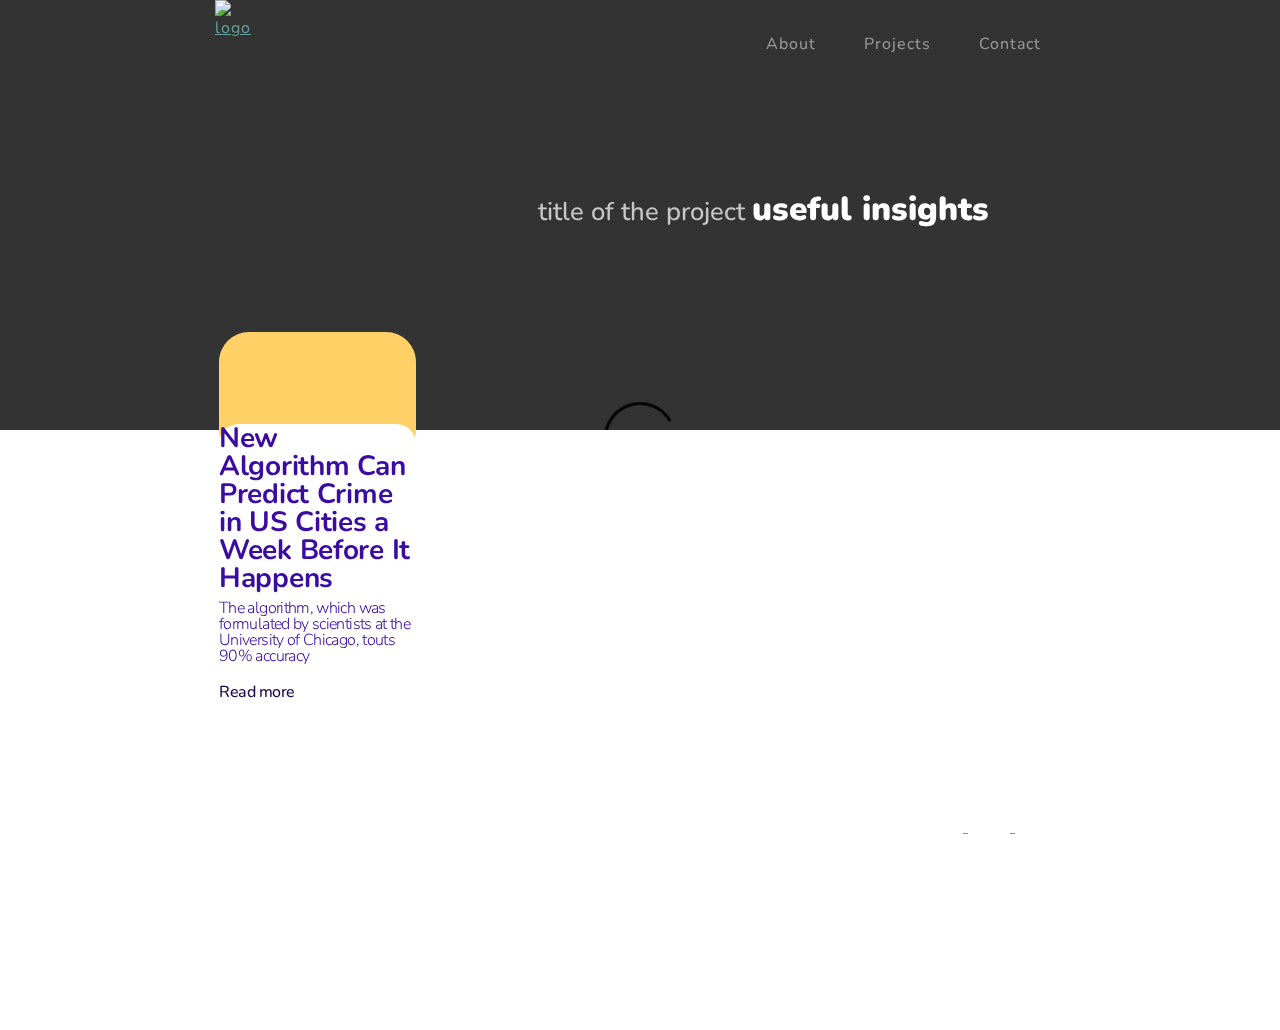
==== template_cases.html @ 94b62628 "finish the portfolio site, for several case, now we need to work in the template" ====
<!DOCTYPE html>
<html lang="en">
    <head>
        <meta charset="utf-8" />
        <meta name="viewport" content="width=device-width, initial-scale=1, shrink-to-fit=no" />
        <title>Transform your data, into actionable insights </title>
        <meta name="description" content="We develop a method that helps us to analyse big 
        amounts of data, extracting and transforming it, to 
        generate actionable insights that help us to make 
        better decisions for our organizations." />
        <meta name="Josh" content="" />
        <title>Josh Portfolio</title>
        <link rel="icon" type="image/x-icon" href="assets/favicon.ico" />
        <!-- Font Awesome icons (free version)-->
        <script src="https://use.fontawesome.com/releases/v6.1.0/js/all.js" crossorigin="anonymous"></script>
        <!-- Google fonts-->
        <link href="https://fonts.googleapis.com/css?family=Varela+Round" rel="stylesheet" />
        <link href="https://fonts.googleapis.com/css?family=Nunito:200,200i,300,300i,400,400i,600,600i,700,700i,800,800i,900,900i" rel="stylesheet" />
        <!-- Core theme CSS (includes Bootstrap)-->
        <link href="css/styles.css" rel="stylesheet" />

        <!-- personal css -->
        <link href="css/main.css" rel="stylesheet" />
        
        <link rel = "icon" href = "assets/favicon.png"
                type = "image/x-icon"> 

                <!-- animate CSS -->
       <link
            rel="stylesheet"
            href="https://cdnjs.cloudflare.com/ajax/libs/animate.css/4.1.1/animate.min.css"
            />

            <!-- components loading -->
        <script src="component/project_box.js"></script>

    </head>
    <body id="page-top">
        <!-- Navigation-->   
            
        <nav class=" navbar-expand-lg  fixed-top" id="mainNav">
            <div class=" grid_title">
                <div class="span-col-2 span-col-1-md span-col-2-sm"></div>
                <div class="span-col-4 span-col-4-md span-col-4-sm">
                    <a class=" " href="index.html">
                        <img class="logo_icono animate__animated animate__pulse " src="assets/favicon.png" alt="logo" >
                    </a>
                    
                </div>
                <div class="span-col-4 span-col-4-md span-col-4-sm navbar_right_mobile">
                    <button class="navbar-toggler navbar-toggler-left ms-auto" type="button" data-bs-toggle="collapse" data-bs-target="#navbarResponsive" aria-controls="navbarResponsive" aria-expanded="false" aria-label="Toggle navigation">
                        
                        <i class="fas fa-bars"></i>
                    </button>
                    <div class="collapse navbar-collapse" id="navbarResponsive">
                        <ul class="navbar-nav ms-auto ">
                            <li class="nav-item"><a class="nav-link animation_text" href="about.html">About</a></li>
                            <li class="nav-item"><a class="nav-link animation_text" href="projects.html">Projects</a></li>
                            <li class="nav-item"><a class="nav-link animation_text" href="contact.html">Contact</a></li>
                        </ul>
                    </div>
                </div>
                <div class="span-col-2 span-col-1-md span-col-2-sm"></div>
            </div>
        </nav>

        <!-- Masthead-->
        <section >

            <div class="project_box_margin"></div>
             <!-- video background -->
            <div class="video-wrapper">
                    <video id="bgVideo" controls="false" preload="true" autoplay loop muted>
                        <source src="assets\main comp.mp4" type="video/mp4" /> 
                        <!-- <source src="Home_Page.ogv" type="video/ogv" />    
                        <source src="Home_Page.webm" type="video/webm" />  -->    
                    </video>
            </div>

            <!-- grid-item copy-container -->
                <div class=" grid_title project_box_margin"> 
                    <div class="span-col-2 span-col-1-md span-col-2-sm"></div> 
                    <!-- copy-container -->
                    <div class="span-col-3-lg span-col-10-md span-col-8-sm">
                        <h1 class="Projects_title">
                            <div class="inside_template_image">
                                <img src="assets/Starting poin-07.png" alt="" class="main_image_inside_template">
                            </div>    
                        </h1>                  
                    </div> 
                    <div class="span-col-5-lg span-col-10-md span-col-8-sm">
                        <h1 class="Projects_title">
                            title of the project <strong class="animation_text_v2">useful insights</strong>    
                        </h1>                  
                    </div> 
                    <div class="span-col-2 span-col-1-md span-col-2-sm"></div> 
                </div> 

                <!-- seccion de los Portfolio -->
                <div class="project_background_portfolio"></div>
                <div class="grid_title  ">
                    
                    <div class="span-col-2 span-col-1-md span-col-2-sm"></div> 
                    <div class="span-col-8-lg span-col-10-md span-col-8-sm">
                        <div class="grid_title">
                            <div class="span-col-3-lg span-col-6-md span-col-12-sm box_project">
                                <div class="box_cards">
                                    <div class="inside_box">
                                        <img src="assets/Starting poin-07.png" alt="" class="max_size_projects_image">
                                    </div>
                                    <div class="title_projects">
                                        <h3 class="animation_text_v2 h3_projects" >New Algorithm Can Predict Crime in US Cities a Week Before It Happens</h3>
                                        <p class="p_projects">The algorithm, which was formulated by scientists at the University of Chicago, touts 90% accuracy</p>
                                        <a class="read_more_link animation_text_v2" href="/contact.html">Read more</a>
                                        
                                    </div>
                                </div>
                            </div>
                            <div class="span-col-3-lg">
                                <Project-box></Project-box>
                            </div>
                            <div class="span-col-3-lg">
                                <Project-box></Project-box>
                            </div>
                            <div class="span-col-3-lg">
                                <Project-box></Project-box>
                            </div>
                        </div>
                    </div>
                    <div class="span-col-2 span-col-1-md span-col-2-sm"></div> 
                    <!-- </div> -->
                </div>
            
        </section>
       

       


       
        <!-- Footer-->
        <footer class="fixed-bottom ">
            <div class="container mb-5 grid_title">
                    
                <div class="span-col-2 span-col-1 span-col-1-sm"></div>
                <div class="span-col-4 span-col-4-md"></div>
                <div class="span-col-4 ms-auto span-col-4-md span-col-10-sm">
                    <!-- behance -->
                <a href="https://www.behance.net/hannsflip">
                    <svg width="42" height="48" viewBox="0 0 41 48"  xmlns="http://www.w3.org/2000/svg" >
                        <path class="animation_text" d="M17.0681 27.4688C17.0681 29.2781 15.7868 29.85 14.2127 29.85H10.0853V24.8906H14.2951C15.9973 24.9 17.0681 25.6219 17.0681 27.4688V27.4688ZM16.3634 19.7531C16.3634 18.0937 15.1096 17.7 13.7185 17.7H10.0944V21.9H14.0022C15.3842 21.9 16.3634 21.2812 16.3634 19.7531V19.7531ZM28.4712 21.9281C26.7964 21.9281 25.6799 22.9969 25.5701 24.7125H31.2625C31.1069 22.9781 30.2283 21.9281 28.4712 21.9281ZM41 7.5V40.5C41 42.9844 39.0324 45 36.6071 45H4.39286C1.96763 45 0 42.9844 0 40.5V7.5C0 5.01562 1.96763 3 4.39286 3H36.6071C39.0324 3 41 5.01562 41 7.5ZM24.8654 17.3438H31.9855V15.5719H24.8654V17.3438ZM20.9301 27.6844C20.9301 25.425 19.8868 23.475 17.727 22.8469C19.3011 22.0781 20.1248 21.1875 20.1248 19.3781C20.1248 15.7969 17.5165 14.925 14.5056 14.925H6.22321V32.925H14.7435C17.9375 32.9063 20.9301 31.3406 20.9301 27.6844V27.6844ZM34.7768 26.2969C34.7768 22.4438 32.5712 19.2281 28.5902 19.2281C24.7098 19.2281 22.0833 22.2094 22.0833 26.1281C22.0833 30.1875 24.5817 32.9719 28.5902 32.9719C31.6286 32.9719 33.5962 31.575 34.548 28.5844H31.4638C31.1252 29.7 29.7616 30.2812 28.7 30.2812C26.65 30.2812 25.5792 29.0531 25.5792 26.9719H34.7493C34.7585 26.7563 34.7768 26.5219 34.7768 26.2969Z" fill="white" fill-opacity="0.7"/>
                    </svg>
                </a>
                <a href="https://github.com/hannsflip">
                    <!-- github -->
                    <svg width="42" height="48" viewBox="0 0 42 48" fill="none" xmlns="http://www.w3.org/2000/svg">
                        <path class="animation_text" d="M37.5 3H4.5C2.01562 3 0 5.01562 0 7.5V40.5C0 42.9844 2.01562 45 4.5 45H37.5C39.9844 45 42 42.9844 42 40.5V7.5C42 5.01562 39.9844 3 37.5 3ZM25.9969 38.9719C25.2094 39.1125 24.9187 38.625 24.9187 38.2219C24.9187 37.7156 24.9375 35.1281 24.9375 33.0375C24.9375 31.575 24.45 30.6469 23.8781 30.1594C27.3469 29.775 31.0031 29.2969 31.0031 23.3063C31.0031 21.6 30.3938 20.7469 29.4 19.65C29.5594 19.2469 30.0937 17.5875 29.2406 15.4313C27.9375 15.0281 24.9563 17.1094 24.9563 17.1094C23.7188 16.7625 22.3781 16.5844 21.0563 16.5844C19.7344 16.5844 18.3937 16.7625 17.1562 17.1094C17.1562 17.1094 14.175 15.0281 12.8719 15.4313C12.0188 17.5781 12.5438 19.2375 12.7125 19.65C11.7188 20.7469 11.25 21.6 11.25 23.3063C11.25 29.2688 14.7469 29.775 18.2156 30.1594C17.7656 30.5625 17.3625 31.2562 17.2219 32.25C16.3312 32.6531 14.0531 33.3469 12.6937 30.9469C11.8406 29.4656 10.3031 29.3438 10.3031 29.3438C8.78438 29.325 10.2 30.3 10.2 30.3C11.2125 30.7688 11.925 32.5687 11.925 32.5687C12.8344 35.3531 17.1844 34.4156 17.1844 34.4156C17.1844 35.7188 17.2031 37.8375 17.2031 38.2219C17.2031 38.625 16.9219 39.1125 16.125 38.9719C9.9375 36.9 5.60625 31.0125 5.60625 24.1312C5.60625 15.525 12.1875 8.99063 20.7938 8.99063C29.4 8.99063 36.375 15.525 36.375 24.1312C36.3844 31.0125 32.1844 36.9094 25.9969 38.9719ZM16.8 33.2438C16.6219 33.2813 16.4531 33.2062 16.4344 33.0844C16.4156 32.9437 16.5375 32.8219 16.7156 32.7844C16.8938 32.7656 17.0625 32.8406 17.0812 32.9625C17.1094 33.0844 16.9875 33.2063 16.8 33.2438ZM15.9094 33.1594C15.9094 33.2813 15.7687 33.3844 15.5812 33.3844C15.375 33.4031 15.2344 33.3 15.2344 33.1594C15.2344 33.0375 15.375 32.9344 15.5625 32.9344C15.7406 32.9156 15.9094 33.0188 15.9094 33.1594ZM14.625 33.0563C14.5875 33.1781 14.4 33.2344 14.2406 33.1781C14.0625 33.1406 13.9406 33 13.9781 32.8781C14.0156 32.7563 14.2031 32.7 14.3625 32.7375C14.55 32.7938 14.6719 32.9344 14.625 33.0563ZM13.4719 32.55C13.3875 32.6531 13.2094 32.6344 13.0687 32.4938C12.9281 32.3719 12.8906 32.1937 12.9844 32.1094C13.0687 32.0062 13.2469 32.025 13.3875 32.1656C13.5094 32.2875 13.5562 32.475 13.4719 32.55ZM12.6188 31.6969C12.5344 31.7531 12.375 31.6969 12.2719 31.5563C12.1687 31.4156 12.1687 31.2563 12.2719 31.1906C12.375 31.1063 12.5344 31.1719 12.6188 31.3125C12.7219 31.4531 12.7219 31.6219 12.6188 31.6969V31.6969ZM12.0094 30.7875C11.925 30.8719 11.7844 30.825 11.6812 30.7312C11.5781 30.6094 11.5594 30.4687 11.6437 30.4031C11.7281 30.3187 11.8687 30.3656 11.9719 30.4594C12.075 30.5812 12.0938 30.7219 12.0094 30.7875ZM11.3813 30.0938C11.3438 30.1781 11.2219 30.1969 11.1187 30.1312C10.9969 30.075 10.9406 29.9719 10.9781 29.8875C11.0156 29.8312 11.1188 29.8031 11.2406 29.85C11.3625 29.9156 11.4188 30.0187 11.3813 30.0938Z" fill="white" fill-opacity="0.7"/>
                    </svg>
                </a>
                <a href="https://www.linkedin.com/in/hanns-juarez/">
                    <!-- linkedin -->
                    <svg width="42" height="42" viewBox="0 0 42 42" fill="none" xmlns="http://www.w3.org/2000/svg">
                        <path class="animation_text" d="M39 0H2.99062C1.34062 0 0 1.35938 0 3.02813V38.9719C0 40.6406 1.34062 42 2.99062 42H39C40.65 42 42 40.6406 42 38.9719V3.02813C42 1.35938 40.65 0 39 0ZM12.6937 36H6.46875V15.9562H12.7031V36H12.6937ZM9.58125 13.2188C7.58437 13.2188 5.97188 11.5969 5.97188 9.60938C5.97188 7.62187 7.58437 6 9.58125 6C11.5687 6 13.1906 7.62187 13.1906 9.60938C13.1906 11.6062 11.5781 13.2188 9.58125 13.2188V13.2188ZM36.0281 36H29.8031V26.25C29.8031 23.925 29.7562 20.9344 26.5687 20.9344C23.325 20.9344 22.8281 23.4656 22.8281 26.0813V36H16.6031V15.9562H22.575V18.6937H22.6594C23.4937 17.1187 25.5281 15.4594 28.5563 15.4594C34.8563 15.4594 36.0281 19.6125 36.0281 25.0125V36V36Z" fill="white" fill-opacity="0.7"/>
                    </svg>
                </a>
                </div>
                
                <div class="span-col-2 span-col-1"></div>
            </div>
        </footer>
        <!-- Bootstrap core JS-->
        <script src="https://cdn.jsdelivr.net/npm/bootstrap@5.1.3/dist/js/bootstrap.bundle.min.js"></script>
        <!-- Core theme JS-->
        <script src="js/scripts.js"></script>
        <script src="https://cdn.startbootstrap.com/sb-forms-latest.js"></script>
    </body>
</html>
---- css/main.css ----
@import url("https://fonts.googleapis.com/css2?family=Heebo:wght@100;300;500;700;900&family=Open+Sans:wght@300;400;600;800&family=Yellowtail&display=swap");
/* hover animation */
.animation_text:hover {
  -webkit-animation: text-shadow 1.5s ease-in-out infinite;
          animation: text-shadow 1.5s ease-in-out infinite;
  font-weight: 900;
  line-height: 1;
}

.animation_text_v2:hover {
  -webkit-animation: text-shadow 1.5s ease-in-out infinite;
          animation: text-shadow 1.5s ease-in-out infinite;
  font-weight: 500;
  line-height: 1;
}

@-webkit-keyframes text-shadow {
  0% {
    fill: #fefc4b;
    -webkit-transform: translateY(0);
            transform: translateY(0);
    text-shadow: 0 0 0 #0c2ffb,  0 0 0 #2cfcfd,  0 0 0 #6610f2,  0 0 0 #fefc4b;
  }
  20% {
    fill: #0c2ffb;
    -webkit-transform: translateY(0.3em);
            transform: translateY(0.3em);
    text-shadow: 0 0.125em 0 #0c2ffb,  0 0.25em 0 #2cfcfd,  0 -0.125em 0 #6610f2,  0 -0.25em 0 #fefc4b;
  }
  40% {
    -webkit-transform: translateY(0em);
            transform: translateY(0em);
    text-shadow: 0 -0.0625em 0 #0c2ffb,  0 -0.125em 0 #2cfcfd,  0 0.0625em 0 #6610f2,  0 0.125em 0 #fefc4b;
  }
  60% {
    fill: #0c2ffb;
    -webkit-transform: translateY(-0.3em);
            transform: translateY(-0.3em);
    text-shadow: 0 0.03125em 0 #0c2ffb,  0 0.0625em 0 #2cfcfd,  0 -0.03125em 0 #6610f2,  0 -0.0625em 0 #fefc4b;
  }
  80% {
    fill: #fefc4b;
    -webkit-transform: translateY(0);
            transform: translateY(0);
    text-shadow: 0 0 0 #0c2ffb,  0 0 0 #2cfcfd,  0 0 0 #6610f2,  0 0 0 #fefc4b;
  }
}

@keyframes text-shadow {
  0% {
    fill: #fefc4b;
    -webkit-transform: translateY(0);
            transform: translateY(0);
    text-shadow: 0 0 0 #0c2ffb,  0 0 0 #2cfcfd,  0 0 0 #6610f2,  0 0 0 #fefc4b;
  }
  20% {
    fill: #0c2ffb;
    -webkit-transform: translateY(0.3em);
            transform: translateY(0.3em);
    text-shadow: 0 0.125em 0 #0c2ffb,  0 0.25em 0 #2cfcfd,  0 -0.125em 0 #6610f2,  0 -0.25em 0 #fefc4b;
  }
  40% {
    -webkit-transform: translateY(0em);
            transform: translateY(0em);
    text-shadow: 0 -0.0625em 0 #0c2ffb,  0 -0.125em 0 #2cfcfd,  0 0.0625em 0 #6610f2,  0 0.125em 0 #fefc4b;
  }
  60% {
    fill: #0c2ffb;
    -webkit-transform: translateY(-0.3em);
            transform: translateY(-0.3em);
    text-shadow: 0 0.03125em 0 #0c2ffb,  0 0.0625em 0 #2cfcfd,  0 -0.03125em 0 #6610f2,  0 -0.0625em 0 #fefc4b;
  }
  80% {
    fill: #fefc4b;
    -webkit-transform: translateY(0);
            transform: translateY(0);
    text-shadow: 0 0 0 #0c2ffb,  0 0 0 #2cfcfd,  0 0 0 #6610f2,  0 0 0 #fefc4b;
  }
}

.box_project {
  position: relative;
}

.box_project .inside_box {
  background-color: #FFD166;
  border-radius: 30px;
  padding: 5vw;
  width: auto;
  position: relative;
  top: 2vw;
}

.box_project .max_size_projects_image {
  width: 10vw;
  height: auto;
  position: absolute;
  top: -2em;
}

.box_project .title_projects {
  background-color: white;
  width: 100%;
  border-radius: 20px;
  color: #3A0CA3;
  position: relative;
  bottom: 10px;
  font-weight: 700;
}

.project_title {
  min-height: 5.5rem;
}

.project_background_portfolio {
  background-color: white;
  -webkit-transform: translate(0, 10vw);
          transform: translate(0, 10vw);
  width: 100%;
  height: 600px;
  position: absolute;
}

.Projects_title {
  color: rgba(255, 255, 255, 0.726);
  font-weight: 500;
  font-size: 2vw;
  letter-spacing: 0.0em;
  margin-top: 5.5rem;
}

.Projects_title strong {
  font-weight: 900;
  color: white;
  font-size: 2.6vw;
}

.project_box_margin {
  margin-top: 8vw;
  margin-bottom: 5vw;
}

.box_cards {
  margin: 4px;
}

.h3_projects {
  letter-spacing: -0.01em;
  font-weight: 700;
  line-height: 1;
}

.p_projects {
  letter-spacing: -0.04em;
  font-weight: 300;
  line-height: 1;
}

.read_more_link {
  letter-spacing: -0.03em;
  font-weight: 500;
  color: #1b064d;
  text-decoration: none;
  line-height: 1;
}

.inside_template_image {
  width: 4vw;
  position: relative;
}

.logo_icono {
  max-width: 3em;
}

#bgVideo {
  position: absolute;
  right: 0;
  bottom: 0;
  min-width: 100%;
  min-height: 100%;
  width: auto;
  height: auto;
  pointer-events: none;
  z-index: -1;
}

#wrapper_main_text {
  position: relative;
  z-index: 6;
  text-align: center;
  color: white;
}

.margin_cover {
  margin-top: 40vh;
}

.copy_text {
  color: white;
  font-family: 'Heebo', sans-serif, 'Yellowtail';
  font-weight: 300;
}

.copy_text strong {
  font-weight: 700;
}

.btn-custum {
  font-family: 'Heebo', sans-serif, 'Yellowtail';
  font-weight: 300;
  font-size: 1em;
}

.footer_sticky {
  position: fixed;
  bottom: 0;
  right: 0;
  text-align: right;
}

.container_image {
  position: initial;
  grid-area: "area_imagen";
}

.copy-container {
  grid-area: "area_copy";
}

.grid_title {
  display: -ms-grid;
  display: grid;
  -ms-grid-columns: (1fr)[12];
      grid-template-columns: repeat(12, 1fr);
  grid-gap: 10px;
  max-width: 1900px;
}

.span-col-2 {
  grid-column: span 2 / auto;
}

.span-col-5-lg {
  grid-column: span 5 / auto;
}

.span-col-3-lg {
  grid-column: span 3 / auto;
}

.span-col-4 {
  grid-column: span 4 / auto;
}

.main_box {
  margin-top: 10%;
}

@media (max-aspect-radio: 16 / 9) {
  .bgVideo {
    width: auto;
    height: 100%;
  }
}

@media only screen and (min-width: 1200px) {
  .copy_text {
    font-size: 2.5vw;
  }
  .LetsGo {
    font-size: 1vw;
  }
  .main_art {
    width: 30vw;
    margin: 0;
    position: relative;
    right: 4vw;
    top: -8vw;
    height: auto;
    -webkit-box-align: center;
        -ms-flex-align: center;
            align-items: center;
  }
  .grid_title {
    display: -ms-grid;
    display: grid;
    -ms-grid-columns: (1fr)[12];
        grid-template-columns: repeat(12, 1fr);
    grid-gap: 10px;
    max-width: 1900px;
  }
  .span-col-2 {
    grid-column: span 2 / auto;
  }
  .span-col-10-lg {
    grid-column: span 10 / auto;
  }
  .span-col-5-lg {
    grid-column: span 5 / auto;
  }
  .span-col-3-lg {
    grid-column: span 3 / auto;
  }
  .span-col-4 {
    grid-column: span 4 / auto;
  }
  .span-col-8-lg {
    grid-column: span 8 / auto;
  }
  .main_box {
    margin-top: 15%;
  }
}

@media only screen and (max-width: 1200px) and (min-width: 990px) {
  .copy_text {
    font-size: 4.5vw;
  }
  .LetsGo {
    font-size: 1.5vw;
  }
  .main_art {
    width: 40vw;
    margin-top: -6vw;
    position: relative;
    height: auto;
    -webkit-box-align: center;
        -ms-flex-align: center;
            align-items: center;
  }
  .grid_title {
    display: -ms-grid;
    display: grid;
    -ms-grid-columns: (1fr)[12];
        grid-template-columns: repeat(12, 1fr);
    grid-gap: 10px;
    max-width: 1900px;
  }
  .span-col-1-md {
    grid-column: span 1 / auto;
  }
  .span-col-2 {
    grid-column: span 2 / auto;
  }
  .span-col-10-md {
    grid-column: span 10 / auto;
  }
  .span-col-6-md {
    grid-column: span 6 / auto;
  }
  .span-col-4-md {
    grid-column: span 4 / auto;
  }
  .span-col-5-md {
    grid-column: span 5 / auto;
  }
  .main_box {
    margin-top: 30%;
  }
}

@media only screen and (max-width: 990px) {
  .main_art {
    width: 50vw;
    margin: 0;
    position: relative;
    right: 6vw;
    top: -4vw;
    height: auto;
    -webkit-box-align: center;
        -ms-flex-align: center;
            align-items: center;
    margin-top: 20vw;
  }
  .grid_title {
    display: -ms-grid;
    display: grid;
    -ms-grid-columns: (1fr)[12];
        grid-template-columns: repeat(12, 1fr);
    grid-gap: 10px;
    max-width: 1900px;
    grid-row-end: auto;
  }
  .span-col-1-sm {
    grid-column: span 1 / auto;
  }
  .span-col-5-sm {
    grid-column: span 5 / auto;
  }
  .span-col-8-sm {
    grid-column: span 8 / auto;
  }
  .span-col-2-sm {
    grid-column: span 2 / auto;
  }
  .span-col-12-sm {
    grid-column: span 12 / auto;
  }
  .span-col-12-sm-inverted {
    grid-column: span 12 / auto;
    -webkit-box-ordinal-group: 0;
        -ms-flex-order: -1;
            order: -1;
  }
  .span-col-10-sm {
    grid-column: span 10 / auto;
  }
  .span-col-4-sm {
    grid-column: span 4 / auto;
  }
  .span-col-10-sm :nth-child(1) {
    -webkit-box-ordinal-group: 0;
        -ms-flex-order: -1;
            order: -1;
  }
  .main_box {
    margin-top: 0%;
  }
  .copy_text {
    text-align: center;
  }
  .mobile_center {
    text-align: center;
    display: -webkit-box;
    display: -ms-flexbox;
    display: flex;
    -webkit-box-align: center;
        -ms-flex-align: center;
            align-items: center;
    -webkit-box-pack: center;
        -ms-flex-pack: center;
            justify-content: center;
  }
  .imagen_mobile {
    display: -webkit-box;
    display: -ms-flexbox;
    display: flex;
    -webkit-box-align: center;
        -ms-flex-align: center;
            align-items: center;
    -webkit-box-pack: center;
        -ms-flex-pack: center;
            justify-content: center;
  }
  .navbar_right_mobile {
    text-align: right;
  }
  .Projects_title {
    font-size: 3.5vw;
    letter-spacing: 0.0em;
  }
  .Projects_title strong {
    font-size: 5vw;
  }
}

.grid_projects {
  display: -ms-grid;
  display: grid;
  -ms-grid-columns: (1fr)[4];
      grid-template-columns: repeat(4, 1fr);
  grid-gap: 10px;
}

#mainNav .navbar-toggler {
  margin-top: 7px;
}
/*# sourceMappingURL=main.css.map */
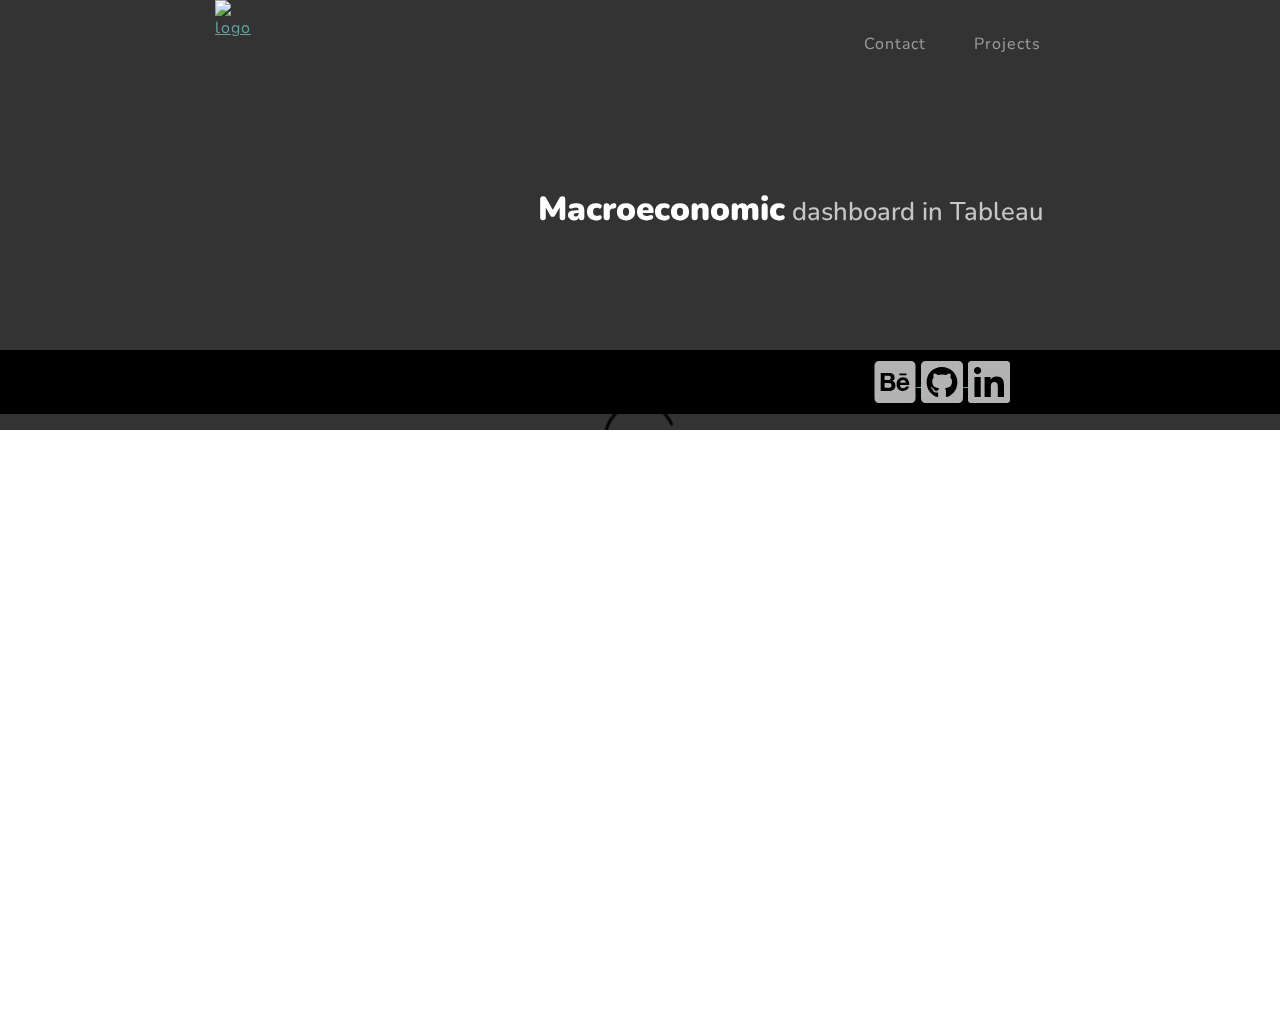
==== commit 2dd8b3c3: "finishing the 1st part of the portfolio" ====
--- a/template_cases.html
+++ b/template_cases.html
@@ -35,7 +35,7 @@
         <script src="component/project_box.js"></script>
 
     </head>
-    <body id="page-top">
+    <body id="page-top" class="background_template_color">
         <!-- Navigation-->   
             
         <nav class=" navbar-expand-lg  fixed-top" id="mainNav">
@@ -54,9 +54,9 @@
                     </button>
                     <div class="collapse navbar-collapse" id="navbarResponsive">
                         <ul class="navbar-nav ms-auto ">
-                            <li class="nav-item"><a class="nav-link animation_text" href="about.html">About</a></li>
+                            <li class="nav-item"><a class="nav-link animation_text" href="about.html"> Contact</a></li>
                             <li class="nav-item"><a class="nav-link animation_text" href="projects.html">Projects</a></li>
-                            <li class="nav-item"><a class="nav-link animation_text" href="contact.html">Contact</a></li>
+                            <!-- <li class="nav-item"><a class="nav-link animation_text" href="contact.html">About</a></li> -->
                         </ul>
                     </div>
                 </div>
@@ -82,15 +82,11 @@
                     <div class="span-col-2 span-col-1-md span-col-2-sm"></div> 
                     <!-- copy-container -->
                     <div class="span-col-3-lg span-col-10-md span-col-8-sm">
-                        <h1 class="Projects_title">
-                            <div class="inside_template_image">
-                                <img src="assets/Starting poin-07.png" alt="" class="main_image_inside_template">
-                            </div>    
-                        </h1>                  
+                                        
                     </div> 
                     <div class="span-col-5-lg span-col-10-md span-col-8-sm">
                         <h1 class="Projects_title">
-                            title of the project <strong class="animation_text_v2">useful insights</strong>    
+                              <strong class="animation_text_v2">Macroeconomic</strong> dashboard in Tableau  
                         </h1>                  
                     </div> 
                     <div class="span-col-2 span-col-1-md span-col-2-sm"></div> 
@@ -102,30 +98,12 @@
                     
                     <div class="span-col-2 span-col-1-md span-col-2-sm"></div> 
                     <div class="span-col-8-lg span-col-10-md span-col-8-sm">
-                        <div class="grid_title">
-                            <div class="span-col-3-lg span-col-6-md span-col-12-sm box_project">
-                                <div class="box_cards">
-                                    <div class="inside_box">
-                                        <img src="assets/Starting poin-07.png" alt="" class="max_size_projects_image">
-                                    </div>
-                                    <div class="title_projects">
-                                        <h3 class="animation_text_v2 h3_projects" >New Algorithm Can Predict Crime in US Cities a Week Before It Happens</h3>
-                                        <p class="p_projects">The algorithm, which was formulated by scientists at the University of Chicago, touts 90% accuracy</p>
-                                        <a class="read_more_link animation_text_v2" href="/contact.html">Read more</a>
-                                        
-                                    </div>
-                                </div>
-                            </div>
-                            <div class="span-col-3-lg">
-                                <Project-box></Project-box>
-                            </div>
-                            <div class="span-col-3-lg">
-                                <Project-box></Project-box>
-                            </div>
-                            <div class="span-col-3-lg">
-                                <Project-box></Project-box>
-                            </div>
+                        <div class="background_template">     
+                        <div class='tableauPlaceholder' id='viz1657056686826' style='position: relative'><noscript><a href='#'><img alt='Macro economic dashboard ' src='https:&#47;&#47;public.tableau.com&#47;static&#47;images&#47;Ma&#47;MacroeconomicDashboard_16569655810260&#47;Maindashboard&#47;1_rss.png' style='border: none' /></a></noscript><object class='tableauViz'  style='display:none;'><param name='host_url' value='https%3A%2F%2Fpublic.tableau.com%2F' /> <param name='embed_code_version' value='3' /> <param name='site_root' value='' /><param name='name' value='MacroeconomicDashboard_16569655810260&#47;Maindashboard' /><param name='tabs' value='no' /><param name='toolbar' value='yes' /><param name='static_image' value='https:&#47;&#47;public.tableau.com&#47;static&#47;images&#47;Ma&#47;MacroeconomicDashboard_16569655810260&#47;Maindashboard&#47;1.png' /> <param name='animate_transition' value='yes' /><param name='display_static_image' value='yes' /><param name='display_spinner' value='yes' /><param name='display_overlay' value='yes' /><param name='display_count' value='yes' /><param name='language' value='en-GB' /><param name='filter' value='publish=yes' /></object></div>                <script type='text/javascript'>                    var divElement = document.getElementById('viz1657056686826');                    var vizElement = divElement.getElementsByTagName('object')[0];                    if ( divElement.offsetWidth > 800 ) { vizElement.style.width='1166px';vizElement.style.height='2495px';} else if ( divElement.offsetWidth > 500 ) { vizElement.style.width='1166px';vizElement.style.height='2495px';} else { vizElement.style.width='100%';vizElement.style.height='3427px';}                     var scriptElement = document.createElement('script');                    scriptElement.src = 'https://public.tableau.com/javascripts/api/viz_v1.js';                    vizElement.parentNode.insertBefore(scriptElement, vizElement);                </script>
+                        <!-- aqui termina -->
                         </div>
+                            
+                        
                     </div>
                     <div class="span-col-2 span-col-1-md span-col-2-sm"></div> 
                     <!-- </div> -->
@@ -139,8 +117,8 @@
 
        
         <!-- Footer-->
-        <footer class="fixed-bottom ">
-            <div class="container mb-5 grid_title">
+        <footer class="footer-box">
+            <div class="container pt-2 pb-2 mt-5  grid_title">
                     
                 <div class="span-col-2 span-col-1 span-col-1-sm"></div>
                 <div class="span-col-4 span-col-4-md"></div>
--- a/css/main.css
+++ b/css/main.css
@@ -122,10 +122,10 @@
 }
 
 .box_project .max_size_projects_image {
-  width: 10vw;
+  width: 25vw;
   height: auto;
   position: absolute;
-  top: -2em;
+  top: -6em;
 }
 
 .box_project .title_projects {
@@ -151,6 +151,10 @@
   position: absolute;
 }
 
+.template {
+  background-color: white;
+}
+
 .Projects_title {
   color: rgba(255, 255, 255, 0.726);
   font-weight: 500;
@@ -178,12 +182,14 @@
   letter-spacing: -0.01em;
   font-weight: 700;
   line-height: 1;
+  font-size: 3.7em;
 }
 
 .p_projects {
   letter-spacing: -0.04em;
   font-weight: 300;
   line-height: 1;
+  font-size: 1.3em;
 }
 
 .read_more_link {
@@ -192,11 +198,46 @@
   color: #1b064d;
   text-decoration: none;
   line-height: 1;
+  font-size: 1.7em;
+}
+
+input {
+  margin: 0;
+  font-family: inherit;
+  font-size: inherit;
+  line-height: inherit;
+  width: 100%;
+}
+
+textarea {
+  height: 4vw;
+}
+
+.about_art {
+  margin: 0;
+  position: relative;
+  right: -4vw;
+  top: -8vw;
+  height: auto;
+  -webkit-box-align: center;
+  -ms-flex-align: center;
+  align-items: center;
+  width: 20vw;
+  -webkit-transform: rotateZ(15deg);
+          transform: rotateZ(15deg);
 }
 
 .inside_template_image {
   width: 4vw;
   position: relative;
+}
+
+.inside_template_image .main_image_inside_template {
+  width: 4vw;
+}
+
+body {
+  background-color: white;
 }
 
 .logo_icono {
@@ -228,12 +269,6 @@
 
 .copy_text {
   color: white;
-  font-family: 'Heebo', sans-serif, 'Yellowtail';
-  font-weight: 300;
-}
-
-.copy_text strong {
-  font-weight: 700;
 }
 
 .btn-custum {
@@ -264,7 +299,6 @@
   -ms-grid-columns: (1fr)[12];
       grid-template-columns: repeat(12, 1fr);
   grid-gap: 10px;
-  max-width: 1900px;
 }
 
 .span-col-2 {
@@ -318,7 +352,6 @@
     -ms-grid-columns: (1fr)[12];
         grid-template-columns: repeat(12, 1fr);
     grid-gap: 10px;
-    max-width: 1900px;
   }
   .span-col-2 {
     grid-column: span 2 / auto;
@@ -337,6 +370,9 @@
   }
   .span-col-8-lg {
     grid-column: span 8 / auto;
+  }
+  .span-col-6-lg {
+    grid-column: span 6 / auto;
   }
   .main_box {
     margin-top: 15%;
@@ -365,7 +401,6 @@
     -ms-grid-columns: (1fr)[12];
         grid-template-columns: repeat(12, 1fr);
     grid-gap: 10px;
-    max-width: 1900px;
   }
   .span-col-1-md {
     grid-column: span 1 / auto;
@@ -409,7 +444,6 @@
     -ms-grid-columns: (1fr)[12];
         grid-template-columns: repeat(12, 1fr);
     grid-gap: 10px;
-    max-width: 1900px;
     grid-row-end: auto;
   }
   .span-col-1-sm {
@@ -496,4 +530,8 @@
 #mainNav .navbar-toggler {
   margin-top: 7px;
 }
+
+.footer-box {
+  background-color: black;
+}
 /*# sourceMappingURL=main.css.map */